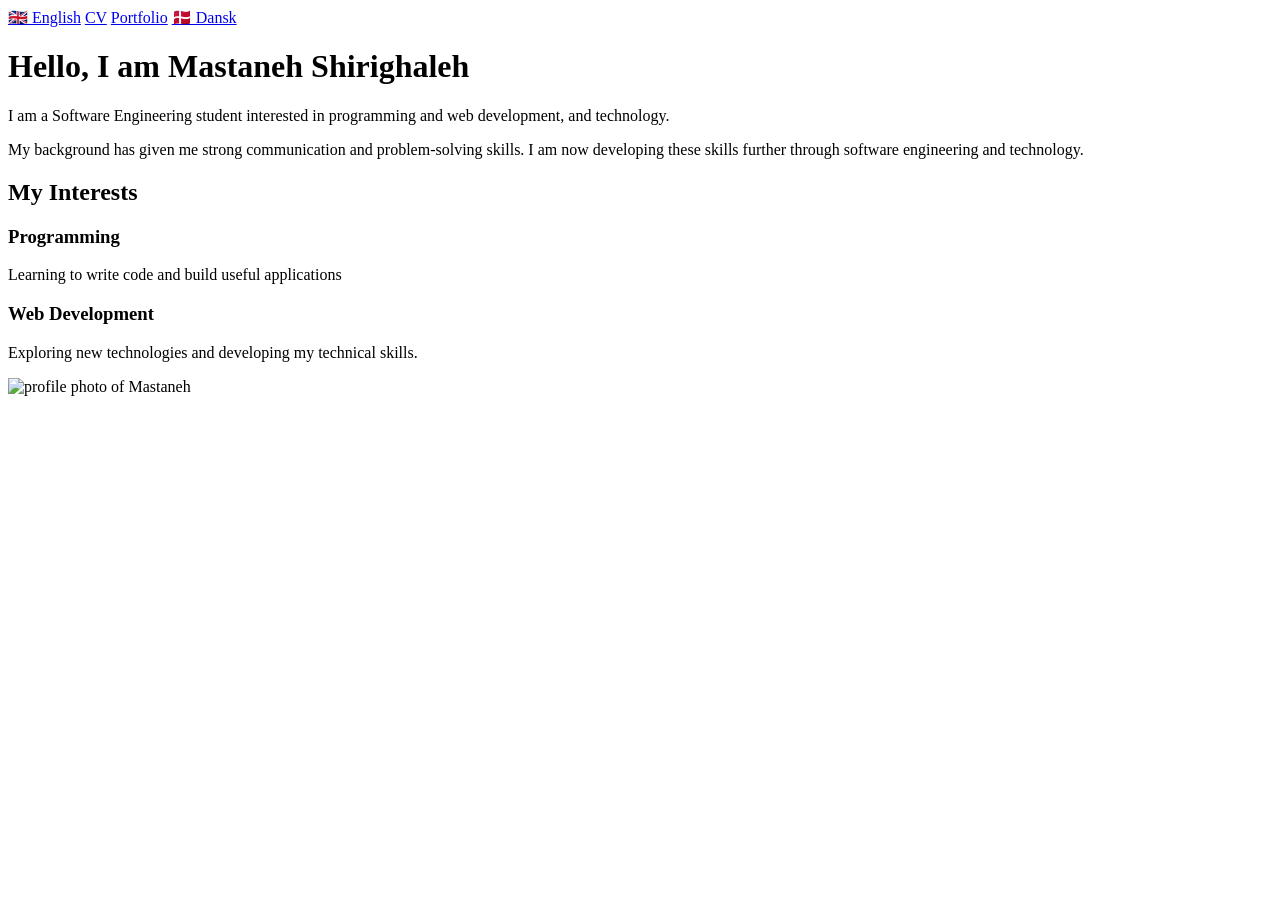
==== index.html @ ba0b65b5 "Add files via upload" ====
<!doctype html>
<html lang="en">
  <head>
    <meta charset="UTF-8" />
    <meta name="viewport" content="width=device-width, initial-scale=1.0" />
    <title>Mastaneh Portfolio</title>
    <link rel="stylesheet" href="css/style.css" />
  </head>
  <body>
    <header>
      <nav>
        <a href="about-me.html">🇬🇧 English</a>
        <a href="cv.html"> CV</a>
        <a href="portfolio.html">Portfolio</a>
        <a href="about-me-da.html">🇩🇰 Dansk</a>
      </nav>
    </header>
    <main>
      <div class="about-content">
        <div class="about-text">
          <h1>Hello, I am Mastaneh Shirighaleh</h1>

          <p>
            I am a Software Engineering student interested in programming and
            web development, and technology.
          </p>
          <p>
            My background has given me strong communication and problem-solving
            skills. I am now developing these skills further through software
            engineering and technology.
          </p>
          <h2>My Interests</h2>
          <div class="interests">
            <div>
              <h3>Programming</h3>
              <p>Learning to write code and build useful applications</p>
            </div>
            <div>
              <h3>Web Development</h3>
              <p>
                Exploring new technologies and developing my technical skills.
              </p>
            </div>
          </div>
        </div>
        <img
          class="profile-image"
          src="images/profile.jpg"
          alt="profile photo of Mastaneh"
        />
      </div>
    </main>
  </body>
</html>
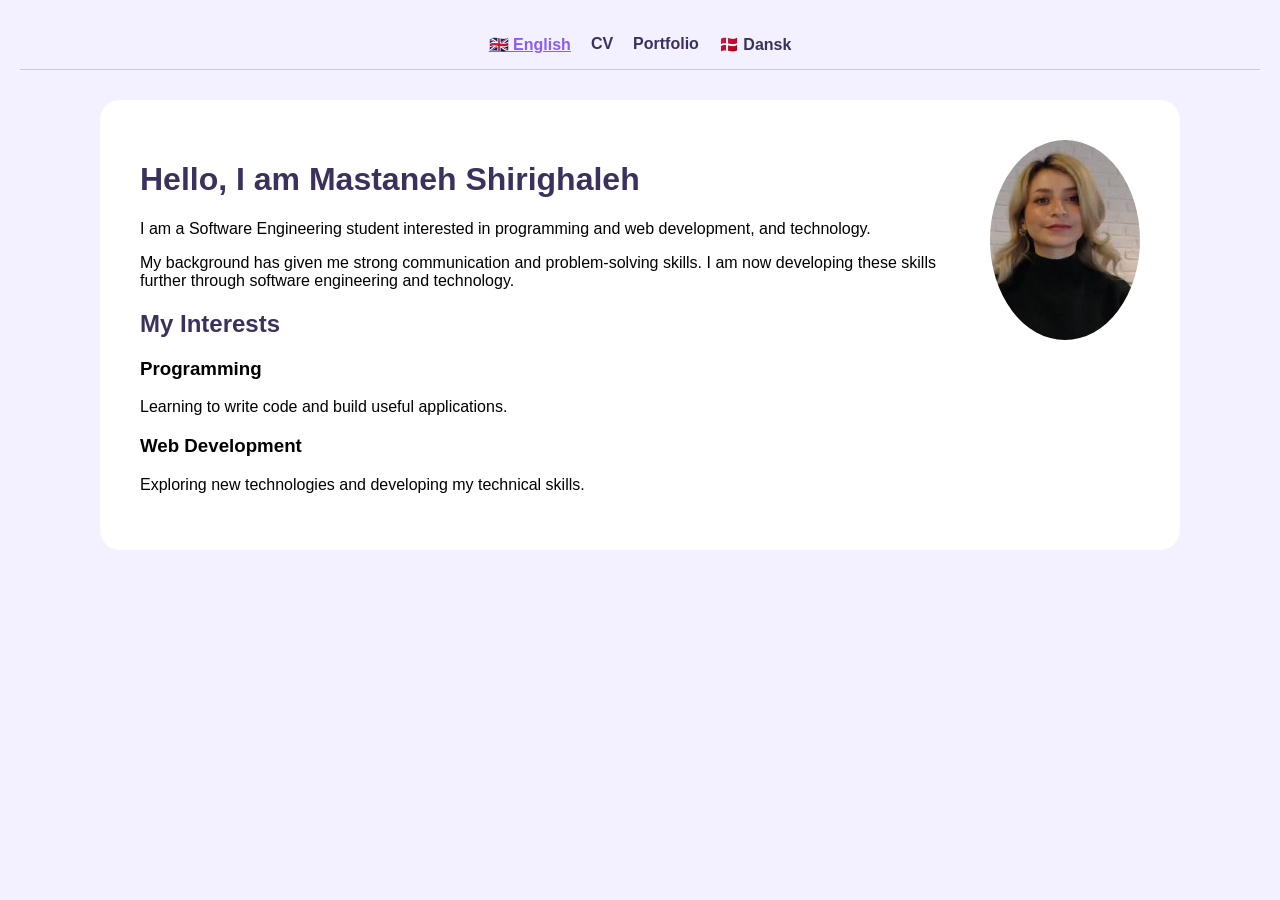
==== commit 455b6f7c: "update profile website" ====
--- a/index.html
+++ b/index.html
@@ -9,10 +9,12 @@
   <body>
     <header>
       <nav>
-        <a href="about-me.html">🇬🇧 English</a>
-        <a href="cv.html"> CV</a>
-        <a href="portfolio.html">Portfolio</a>
-        <a href="about-me-da.html">🇩🇰 Dansk</a>
+        <ul>
+          <li><a href="about-me.html" class="active">🇬🇧 English</a></li>
+          <li><a href="cv.html">CV</a></li>
+          <li><a href="portfolio.html">Portfolio</a></li>
+          <li><a href="about-me-da.html">🇩🇰 Dansk</a></li>
+        </ul>
       </nav>
     </header>
     <main>
@@ -30,18 +32,19 @@
             engineering and technology.
           </p>
           <h2>My Interests</h2>
-          <div class="interests">
-            <div>
+          <section class="interests">
+            <article>
               <h3>Programming</h3>
-              <p>Learning to write code and build useful applications</p>
-            </div>
-            <div>
+              <p>Learning to write code and build useful applications.</p>
+            </article>
+
+            <article>
               <h3>Web Development</h3>
               <p>
                 Exploring new technologies and developing my technical skills.
               </p>
-            </div>
-          </div>
+            </article>
+          </section>
         </div>
         <img
           class="profile-image"
--- a/css/style.css
+++ b/css/style.css
@@ -0,0 +1,108 @@
+:root {
+    --background-color: #f3f0ff;
+    --primary-color: #3b315c;
+    --hover-color: #8b5cf6;
+    --white-color: #ffffff;
+    --border-color: #ccc;
+}
+
+body {
+    font-family: Arial, Helvetica, sans-serif;
+    margin: 0;
+    padding: 20px;
+background-color: var(--background-color);
+}
+header{
+    margin-bottom: 30px;
+    padding: 15px;
+border-bottom: 1px solid var(--border-color);
+
+}
+nav a{
+    text-decoration: none;
+    font-weight: bold;
+    color: var(--primary-color);
+}
+nav a.active {
+    color: var(--hover-color);
+    text-decoration: underline;
+}
+nav a:hover{
+    color: var(--hover-color);
+
+}
+.projects article{
+    padding: 20px;
+    border: 1px solid var(--border-color);
+
+}
+.projects img {
+    width: 100%;
+    height: auto;
+}
+
+main {
+    max-width: 1000px;
+    margin: 0 auto;
+    padding: 40px;
+background-color: var(--white-color);
+    border-radius: 20px;
+}
+nav ul {
+    display: flex;
+    justify-content: center;
+    gap: 20px;
+    list-style: none;
+    padding: 0;
+    margin: 0;
+}
+.profile-image {
+    width: 200px;
+    border-radius: 50%;
+    height: 200px;
+    object-fit: cover;
+    display: block;
+}
+.about-content {
+    display: flex;
+    align-items: flex-start;
+    gap: 50px;
+}
+h1 {
+    font-size: 32px;
+    color: var(--primary-color);
+}
+
+h2 {
+    font-size: 24px;
+    color: var(--primary-color);
+}
+.projects {
+    display: grid;
+    grid-template-columns: 1fr;
+    gap: 20px;
+}
+
+@media (min-width: 768px) {
+    .projects {
+        grid-template-columns: repeat(2, 1fr);
+    }
+}
+
+@media (min-width: 1024px) {
+    .projects {
+        grid-template-columns: repeat(3, 1fr);
+    }
+}
+@media (max-width: 768px) {
+    .about-content {
+        flex-direction: column;
+        align-items: center;
+    }
+
+    .profile-image {
+        width: 180px;
+        height: 180px;
+        order: -1;
+    }
+}
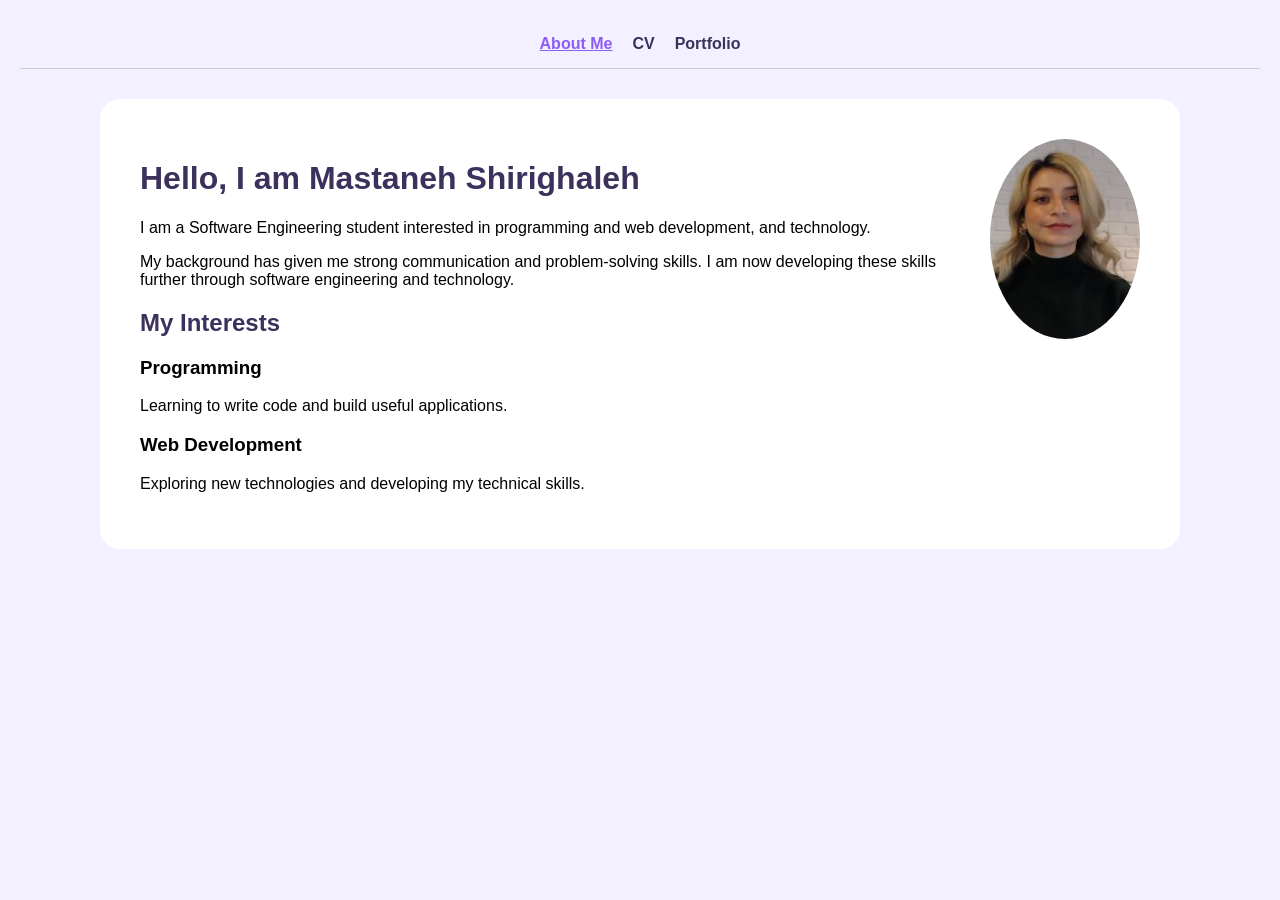
==== commit b38d56b1: "update navigation menu" ====
--- a/index.html
+++ b/index.html
@@ -10,10 +10,9 @@
     <header>
       <nav>
         <ul>
-          <li><a href="about-me.html" class="active">🇬🇧 English</a></li>
+          <li><a href="index.html" class="active"> About Me</a></li>
           <li><a href="cv.html">CV</a></li>
           <li><a href="portfolio.html">Portfolio</a></li>
-          <li><a href="about-me-da.html">🇩🇰 Dansk</a></li>
         </ul>
       </nav>
     </header>
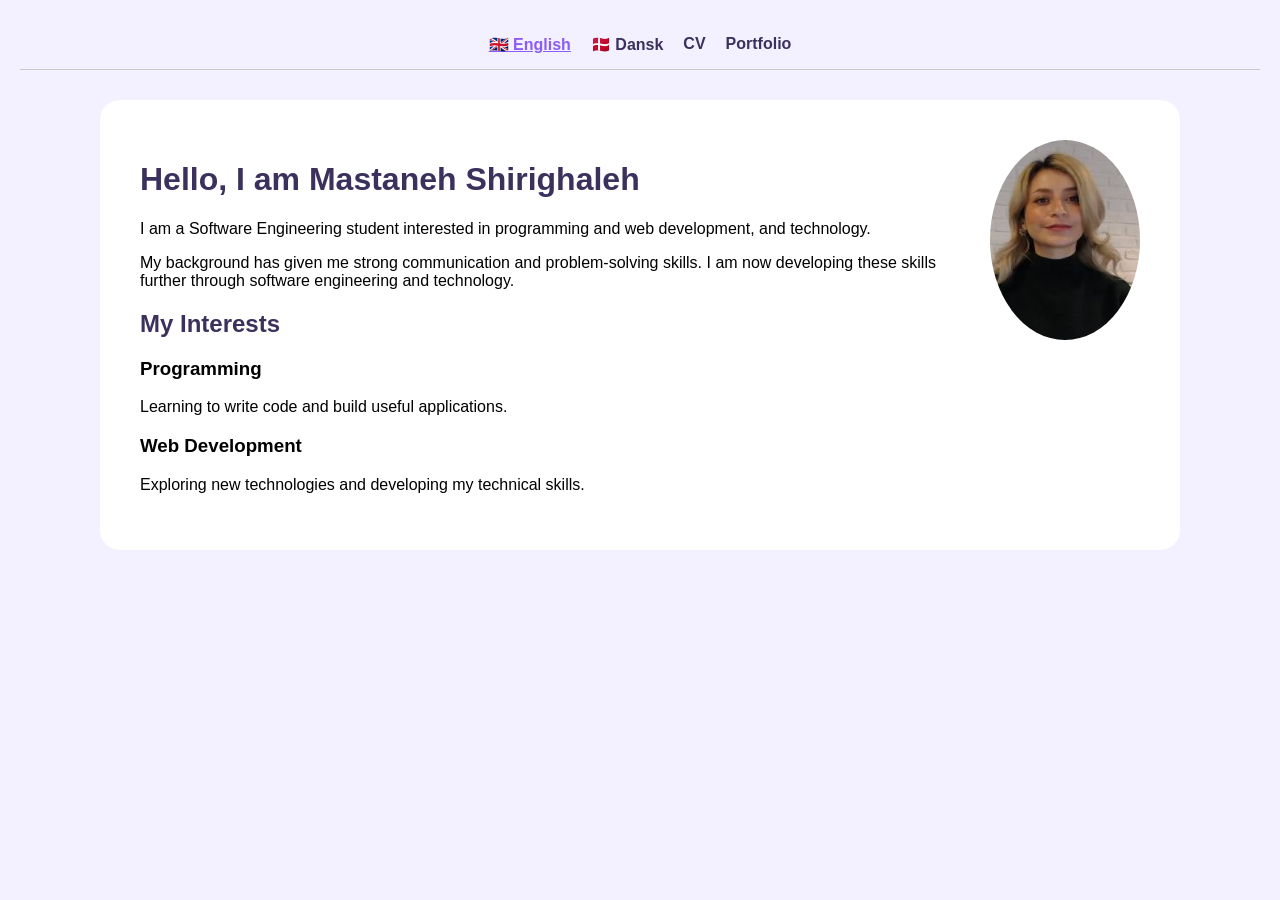
==== commit 87fa1b4d: "update navigation menu" ====
--- a/index.html
+++ b/index.html
@@ -10,7 +10,8 @@
     <header>
       <nav>
         <ul>
-          <li><a href="index.html" class="active"> About Me</a></li>
+          <li><a href="index.html" class="active">🇬🇧 English</a></li>
+          <li><a href="about-me-da.html">🇩🇰 Dansk</a></li>
           <li><a href="cv.html">CV</a></li>
           <li><a href="portfolio.html">Portfolio</a></li>
         </ul>
